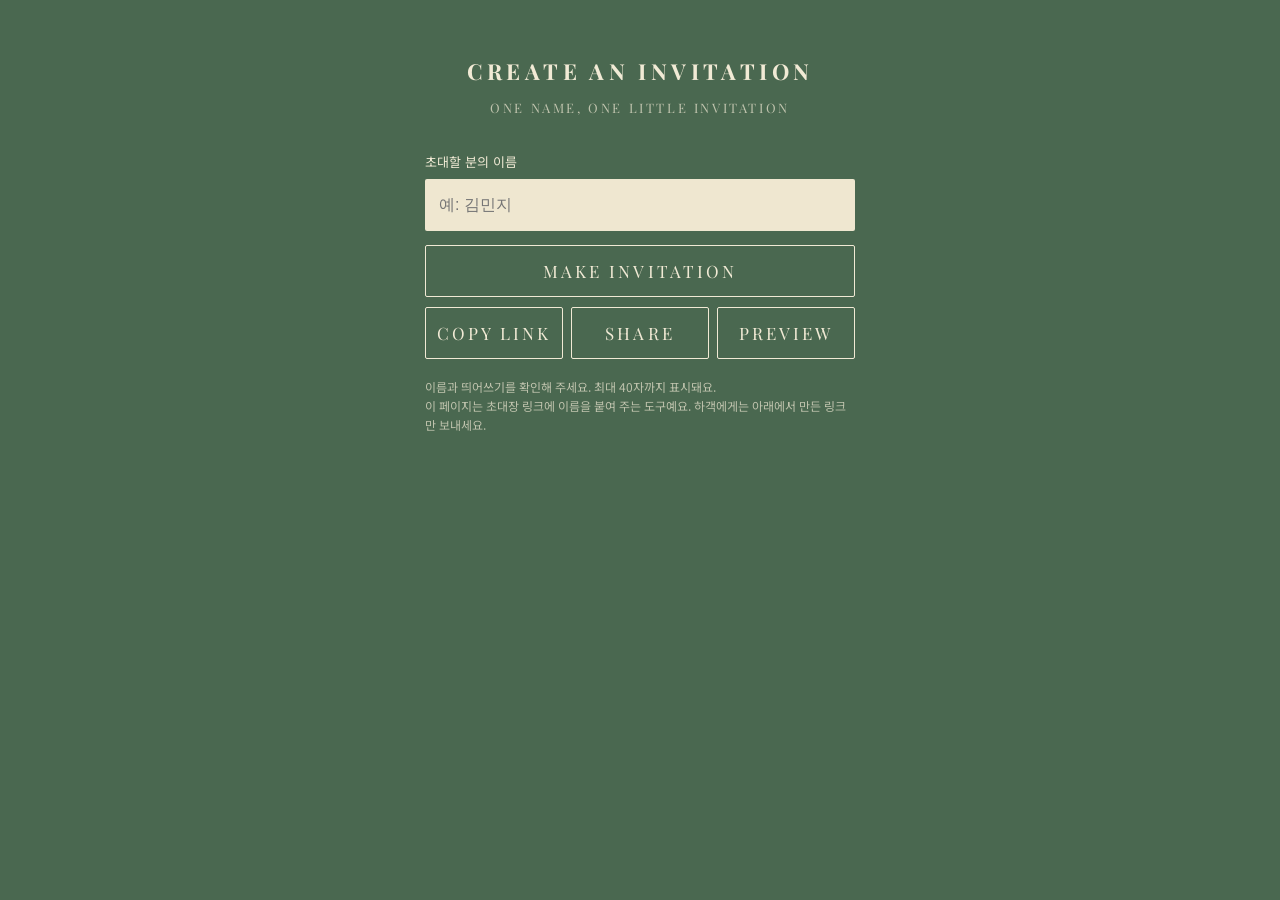
==== invite-maker.html @ daa67e5c "Add files via upload" ====
<!doctype html>
<html lang="ko"><head><meta charset="utf-8"><meta name="viewport" content="width=device-width,initial-scale=1">
<meta name="robots" content="noindex"><title>CREATE AN INVITATION</title>
<link href="https://fonts.googleapis.com/css2?family=Playfair+Display:wght@400;500&family=Noto+Sans+KR:wght@400;500&display=swap" rel="stylesheet">
<style>
body{margin:0;background:#4a6850;color:#f1ead5;font-family:'Noto Sans KR',sans-serif;min-height:100vh}
main{max-width:430px;margin:0 auto;padding:56px 22px}
h1{font-family:'Playfair Display',serif;font-size:22px;letter-spacing:.2em;text-align:center;margin:0 0 6px}
.sub{font-family:'Playfair Display',serif;text-align:center;letter-spacing:.2em;font-size:13px;opacity:.7;margin-bottom:36px}
label{font-size:13px;display:block;margin-bottom:8px}
input{width:100%;box-sizing:border-box;height:52px;padding:0 14px;font-size:16px;background:#efe7d0;color:#2a382e;border:0;border-radius:2px}
button{width:100%;height:52px;margin-top:14px;border:1px solid #f1ead5;color:#f1ead5;font-family:'Playfair Display',serif;font-size:17px;letter-spacing:.18em;background:none;border-radius:2px;cursor:pointer}
.out{margin-top:26px;word-break:break-all;font-size:13px;background:rgba(0,0,0,.18);padding:14px;border-radius:2px;display:none}
.row{display:flex;gap:8px}.row button{margin-top:10px}
small{display:block;margin-top:18px;font-size:12px;opacity:.7;line-height:1.6}
</style></head><body><main>
<h1>CREATE AN INVITATION</h1><p class="sub">ONE NAME, ONE LITTLE INVITATION</p>
<form id="f"><label for="n">초대할 분의 이름</label>
<input id="n" maxlength="40" autocomplete="off" placeholder="예: 김민지" required>
<button type="submit">MAKE INVITATION</button></form>
<div class="out" id="out" role="status"></div>
<div class="row" id="act" hidden><button id="cp" type="button">COPY LINK</button><button id="sh" type="button">SHARE</button><button id="op" type="button">PREVIEW</button></div>
<small>이름과 띄어쓰기를 확인해 주세요. 최대 40자까지 표시돼요.<br>이 페이지는 초대장 링크에 이름을 붙여 주는 도구예요. 하객에게는 아래에서 만든 링크만 보내세요.</small>
</main><script>
var f=document.getElementById('f'),out=document.getElementById('out'),act=document.getElementById('act'),url='';
f.addEventListener('submit',function(e){e.preventDefault();
 var n=document.getElementById('n').value.replace(/[\u0000-\u001f<>]/g,'').replace(/\s+/g,' ').trim().slice(0,40); if(!n)return;
 var base=location.href.replace(/[?#].*$/,'').replace(/[^\/]*$/,'')+'index.html';
 url=base+'?to='+encodeURIComponent(n); out.style.display='block'; out.textContent=url; act.hidden=false;});
document.getElementById('cp').onclick=function(){(navigator.clipboard?navigator.clipboard.writeText(url):Promise.reject()).then(function(){this.textContent='COPIED'}.bind(this),function(){prompt('링크를 복사하세요',url)})};
document.getElementById('sh').onclick=function(){navigator.share?navigator.share({title:'청첩장',url:url}).catch(function(){}):prompt('링크를 복사하세요',url)};
document.getElementById('op').onclick=function(){window.open(url,'_blank','noopener')};
</script></body></html>
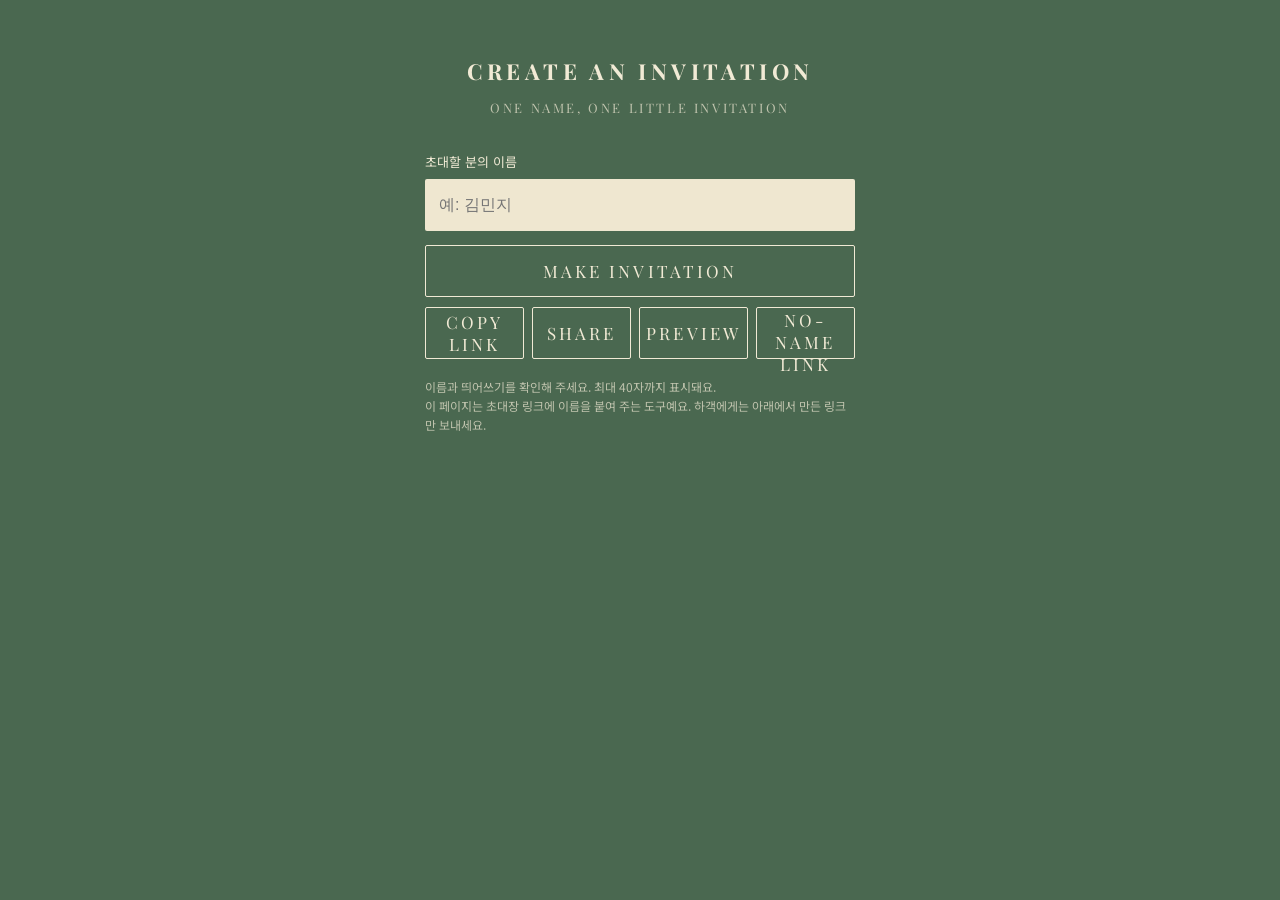
==== commit e24f95c7: "Add files via upload" ====
--- a/invite-maker.html
+++ b/invite-maker.html
@@ -19,7 +19,7 @@
 <input id="n" maxlength="40" autocomplete="off" placeholder="예: 김민지" required>
 <button type="submit">MAKE INVITATION</button></form>
 <div class="out" id="out" role="status"></div>
-<div class="row" id="act" hidden><button id="cp" type="button">COPY LINK</button><button id="sh" type="button">SHARE</button><button id="op" type="button">PREVIEW</button></div>
+<div class="row" id="act" hidden><button id="cp" type="button">COPY LINK</button><button id="sh" type="button">SHARE</button><button id="op" type="button">PREVIEW</button><button id="pl" type="button">NO-NAME LINK</button></div>
 <small>이름과 띄어쓰기를 확인해 주세요. 최대 40자까지 표시돼요.<br>이 페이지는 초대장 링크에 이름을 붙여 주는 도구예요. 하객에게는 아래에서 만든 링크만 보내세요.</small>
 </main><script>
 var f=document.getElementById('f'),out=document.getElementById('out'),act=document.getElementById('act'),url='';
@@ -28,6 +28,8 @@
  var base=location.href.replace(/[?#].*$/,'').replace(/[^\/]*$/,'')+'index.html';
  url=base+'?to='+encodeURIComponent(n); out.style.display='block'; out.textContent=url; act.hidden=false;});
 document.getElementById('cp').onclick=function(){(navigator.clipboard?navigator.clipboard.writeText(url):Promise.reject()).then(function(){this.textContent='COPIED'}.bind(this),function(){prompt('링크를 복사하세요',url)})};
+var plain=location.href.replace(/[?#].*$/,'').replace(/[^\/]*$/,'')+'index.html';
+document.getElementById('pl').onclick=function(){(navigator.clipboard?navigator.clipboard.writeText(plain):Promise.reject()).then(function(){alert('이름 없는 링크를 복사했어요\n'+plain)},function(){prompt('링크를 복사하세요',plain)})};
 document.getElementById('sh').onclick=function(){navigator.share?navigator.share({title:'청첩장',url:url}).catch(function(){}):prompt('링크를 복사하세요',url)};
 document.getElementById('op').onclick=function(){window.open(url,'_blank','noopener')};
 </script></body></html>
